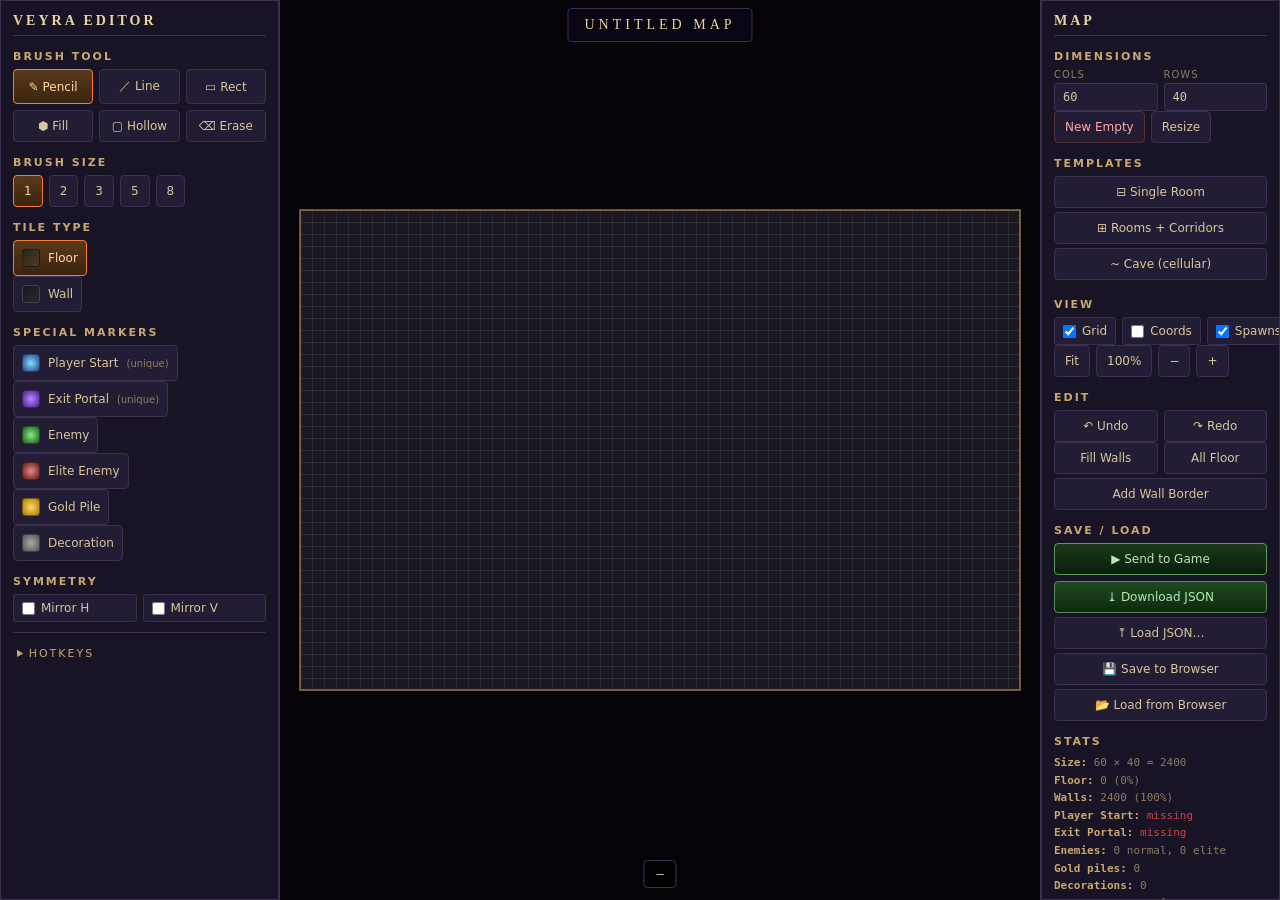
==== map-editor.html @ 598cecf8 "feat: tile rework (32px AABB) + zoom + lobby + map-editor bridge + EN - TILE_SIZE 12→32, AABB collis" ====
<!doctype html>
<html lang="ru">
<head>
<meta charset="utf-8">
<title>Veyra — Map Editor</title>
<style>
  :root {
    --bg: #0e0c18;
    --panel: #181426;
    --panel-2: #221c34;
    --line: #3a3050;
    --gold: #c9a76f;
    --gold-bright: #e8d5a0;
    --text: #d8c79a;
    --muted: #8b7d63;
    --accent: #ff7a30;
    --green: #44cc44;
    --red: #cc4444;
    --blue: #88ddff;
  }
  * { box-sizing: border-box; }
  html, body { margin: 0; padding: 0; height: 100%; background: var(--bg); color: var(--text);
               font-family: 'Inter', system-ui, sans-serif; overflow: hidden; }

  .layout { display: grid; grid-template-columns: 280px 1fr 240px; height: 100vh; }
  .panel { background: var(--panel); border: 1px solid var(--line); overflow-y: auto; }
  .panel-l { border-right: 2px solid var(--line); padding: 12px; }
  .panel-r { border-left: 2px solid var(--line); padding: 12px; }
  .canvas-wrap { position: relative; overflow: hidden; background: #050308; }
  canvas#editor { display: block; image-rendering: pixelated; cursor: crosshair; }

  h2 { margin: 0 0 8px; font-family: 'Cinzel', serif; font-size: 14px; letter-spacing: 3px;
       color: var(--gold-bright); border-bottom: 1px solid var(--line); padding-bottom: 6px; }
  h3 { margin: 14px 0 6px; font-size: 11px; letter-spacing: 2px; color: var(--gold);
       text-transform: uppercase; }

  .row { display: flex; gap: 6px; flex-wrap: wrap; margin-bottom: 6px; }
  .grid2 { display: grid; grid-template-columns: 1fr 1fr; gap: 6px; }
  .grid3 { display: grid; grid-template-columns: 1fr 1fr 1fr; gap: 6px; }

  button, .btn {
    background: var(--panel-2); border: 1px solid var(--line); color: var(--text);
    padding: 8px 10px; cursor: pointer; font-size: 12px; border-radius: 4px;
    transition: all 0.15s; font-family: inherit; user-select: none;
  }
  button:hover, .btn:hover { background: #2c2440; border-color: var(--gold); }
  button.active { background: linear-gradient(180deg, #5a3a1a, #3a2410);
                  border-color: var(--accent); color: #ffd9a8; }
  button.danger { color: #ffaaaa; border-color: #553030; }
  button.danger:hover { background: #3a1818; border-color: var(--red); }
  button.go { background: linear-gradient(180deg, #1f4a1f, #0e2a0e); border-color: #5a8a5a;
              color: #b8e8b8; }
  button.go:hover { background: linear-gradient(180deg, #2a6a2a, #15401a); }

  .tile-btn { display: flex; align-items: center; gap: 8px; justify-content: flex-start;
              padding: 8px; }
  .tile-swatch { width: 18px; height: 18px; border-radius: 3px; flex-shrink: 0;
                 border: 1px solid rgba(0,0,0,0.4); }

  .num { width: 100%; padding: 6px 8px; background: var(--panel-2); border: 1px solid var(--line);
         color: var(--text); font-family: monospace; border-radius: 3px; font-size: 12px; }

  .label { font-size: 10px; letter-spacing: 1px; color: var(--muted);
           text-transform: uppercase; display: block; margin-bottom: 3px; }

  .swatch-floor    { background: linear-gradient(135deg, #2c2419, #4a3d2a); }
  .swatch-wall     { background: linear-gradient(135deg, #1a1820, #2a2630); border-color: #444; }
  .swatch-start    { background: radial-gradient(circle at 50% 50%, #88ddff, #224488); }
  .swatch-exit     { background: radial-gradient(circle at 50% 50%, #b88aff, #4a1a88); }
  .swatch-enemy    { background: radial-gradient(circle at 50% 50%, #88ee88, #1a5a1a); }
  .swatch-elite    { background: radial-gradient(circle at 50% 50%, #ee8888, #5a1a1a); }
  .swatch-gold     { background: radial-gradient(circle at 50% 50%, #ffd966, #aa7a00); }
  .swatch-decor    { background: radial-gradient(circle at 50% 50%, #aaa, #555); }

  .stats { font-family: monospace; font-size: 11px; color: var(--muted); line-height: 1.6; }
  .stats b { color: var(--gold); font-weight: 600; }

  .toggle { display: flex; align-items: center; gap: 6px; padding: 6px 8px;
            background: var(--panel-2); border: 1px solid var(--line);
            border-radius: 3px; cursor: pointer; font-size: 12px; }
  .toggle input { margin: 0; }

  .tooltip { position: absolute; bottom: 12px; left: 50%; transform: translateX(-50%);
             background: rgba(0,0,0,0.8); color: var(--gold-bright); padding: 6px 12px;
             border: 1px solid var(--line); border-radius: 4px; font-size: 12px;
             font-family: monospace; pointer-events: none; }

  .header-bar { position: absolute; top: 8px; left: 50%; transform: translateX(-50%);
                background: rgba(10,7,20,0.85); border: 1px solid var(--line);
                padding: 8px 16px; border-radius: 4px; font-family: 'Cinzel', serif;
                font-size: 14px; color: var(--gold-bright); letter-spacing: 4px;
                pointer-events: none; }

  textarea.code-out {
    width: 100%; height: 80px; background: #06040c; color: var(--green); border: 1px solid var(--line);
    font-family: monospace; font-size: 10px; padding: 6px; resize: vertical;
  }

  hr { border: none; border-top: 1px solid var(--line); margin: 10px 0; }

  .mini-map { width: 100%; aspect-ratio: var(--ar, 16/11); background: #050308;
              border: 1px solid var(--line); margin-top: 6px; }

  details { margin-bottom: 8px; }
  summary { cursor: pointer; padding: 4px; color: var(--gold); font-size: 11px;
            letter-spacing: 2px; text-transform: uppercase; }

  .kbd { font-family: monospace; background: #06040c; padding: 1px 5px;
         border: 1px solid var(--line); border-radius: 2px; font-size: 10px; color: var(--gold); }

  .help-list { list-style: none; padding: 0; margin: 0; font-size: 11px; line-height: 1.8; color: var(--muted); }
  .help-list b { color: var(--text); }
</style>
</head>
<body>

<div class="layout">

  <!-- LEFT PANEL: tools -->
  <aside class="panel panel-l">
    <h2>VEYRA EDITOR</h2>

    <h3>Brush Tool</h3>
    <div class="grid3">
      <button id="tool-pencil"   class="active" title="Pencil — drag to paint (B)">✎ Pencil</button>
      <button id="tool-line"     title="Line — click+drag (L)">／ Line</button>
      <button id="tool-rect"     title="Rectangle (R)">▭ Rect</button>
      <button id="tool-fill"     title="Flood fill (F)">⬢ Fill</button>
      <button id="tool-rect-hollow" title="Hollow rect (H)">▢ Hollow</button>
      <button id="tool-erase"    title="Eraser (E) — sets to floor">⌫ Erase</button>
    </div>

    <h3>Brush Size</h3>
    <div class="row">
      <button data-size="1" class="active">1</button>
      <button data-size="2">2</button>
      <button data-size="3">3</button>
      <button data-size="5">5</button>
      <button data-size="8">8</button>
    </div>

    <h3>Tile Type</h3>
    <button class="tile-btn active" data-paint="floor">
      <span class="tile-swatch swatch-floor"></span>Floor
    </button>
    <button class="tile-btn" data-paint="wall">
      <span class="tile-swatch swatch-wall"></span>Wall
    </button>

    <h3>Special Markers</h3>
    <button class="tile-btn" data-paint="start">
      <span class="tile-swatch swatch-start"></span>Player Start <span style="margin-left:auto;color:var(--muted);font-size:10px">(unique)</span>
    </button>
    <button class="tile-btn" data-paint="exit">
      <span class="tile-swatch swatch-exit"></span>Exit Portal <span style="margin-left:auto;color:var(--muted);font-size:10px">(unique)</span>
    </button>
    <button class="tile-btn" data-paint="enemy">
      <span class="tile-swatch swatch-enemy"></span>Enemy
    </button>
    <button class="tile-btn" data-paint="elite">
      <span class="tile-swatch swatch-elite"></span>Elite Enemy
    </button>
    <button class="tile-btn" data-paint="gold">
      <span class="tile-swatch swatch-gold"></span>Gold Pile
    </button>
    <button class="tile-btn" data-paint="decor">
      <span class="tile-swatch swatch-decor"></span>Decoration
    </button>

    <h3>Symmetry</h3>
    <div class="grid2">
      <label class="toggle"><input type="checkbox" id="sym-x"> Mirror H</label>
      <label class="toggle"><input type="checkbox" id="sym-y"> Mirror V</label>
    </div>

    <hr>
    <details>
      <summary>Hotkeys</summary>
      <ul class="help-list">
        <li><b><span class="kbd">B</span></b> pencil · <b><span class="kbd">L</span></b> line · <b><span class="kbd">R</span></b> rect · <b><span class="kbd">F</span></b> fill · <b><span class="kbd">E</span></b> erase</li>
        <li><b><span class="kbd">1</span></b>–<b><span class="kbd">5</span></b> brush size</li>
        <li><b><span class="kbd">Ctrl+Z</span></b> undo · <b><span class="kbd">Ctrl+Y</span></b> redo</li>
        <li><b><span class="kbd">Space</span> + drag</b> pan</li>
        <li><b>Wheel</b> zoom</li>
        <li><b><span class="kbd">G</span></b> toggle grid</li>
      </ul>
    </details>
  </aside>

  <!-- CENTER: canvas -->
  <main class="canvas-wrap">
    <div class="header-bar" id="header-bar">UNTITLED MAP</div>
    <canvas id="editor"></canvas>
    <div class="tooltip" id="tooltip">—</div>
  </main>

  <!-- RIGHT PANEL: map ops + IO -->
  <aside class="panel panel-r">
    <h2>MAP</h2>

    <h3>Dimensions</h3>
    <div class="grid2">
      <div>
        <span class="label">Cols</span>
        <input class="num" id="map-cols" type="number" min="10" max="500" value="60">
      </div>
      <div>
        <span class="label">Rows</span>
        <input class="num" id="map-rows" type="number" min="10" max="500" value="40">
      </div>
    </div>
    <div class="row">
      <button id="btn-new" class="danger">New Empty</button>
      <button id="btn-resize">Resize</button>
    </div>

    <h3>Templates</h3>
    <button id="btn-tpl-room" style="width:100%;margin-bottom:4px">⊟ Single Room</button>
    <button id="btn-tpl-rooms" style="width:100%;margin-bottom:4px">⊞ Rooms + Corridors</button>
    <button id="btn-tpl-cave" style="width:100%;margin-bottom:4px">~ Cave (cellular)</button>

    <h3>View</h3>
    <div class="grid3">
      <label class="toggle"><input type="checkbox" id="show-grid" checked> Grid</label>
      <label class="toggle"><input type="checkbox" id="show-coords"> Coords</label>
      <label class="toggle"><input type="checkbox" id="show-spawns" checked> Spawns</label>
    </div>
    <div class="row">
      <button id="btn-zoom-fit">Fit</button>
      <button id="btn-zoom-100">100%</button>
      <button id="btn-zoom-out">−</button>
      <button id="btn-zoom-in">+</button>
    </div>

    <h3>Edit</h3>
    <div class="grid2">
      <button id="btn-undo">↶ Undo</button>
      <button id="btn-redo">↷ Redo</button>
    </div>
    <div class="grid2">
      <button id="btn-fill-walls">Fill Walls</button>
      <button id="btn-clear-floors">All Floor</button>
    </div>
    <button id="btn-border" style="width:100%;margin-top:4px">Add Wall Border</button>

    <h3>Save / Load</h3>
    <button id="btn-send-game" class="go" style="width:100%;margin-bottom:6px;background:linear-gradient(180deg,#1a3a1a,#0a1e0a);border-color:#5a9a5a;color:#b8e8b8">▶ Send to Game</button>
    <button id="btn-save" class="go" style="width:100%;margin-bottom:4px">⤓ Download JSON</button>
    <button id="btn-load" style="width:100%;margin-bottom:4px">⤒ Load JSON…</button>
    <button id="btn-save-local" style="width:100%;margin-bottom:4px">💾 Save to Browser</button>
    <button id="btn-load-local" style="width:100%;">📂 Load from Browser</button>
    <input type="file" id="file-input" accept=".json" style="display:none">

    <h3>Stats</h3>
    <div class="stats" id="stats">—</div>

    <h3>Mini-map</h3>
    <canvas id="mini-map" class="mini-map"></canvas>
  </aside>
</div>

<script type="module">
// ────────────────────────────────────────────────────────────────────────
// VEYRA MAP EDITOR
// Self-contained editor for designing dungeon maps for the Veyra engine.
// Saves/loads JSON compatible with importCustomMap() in dungeon.js.
// ────────────────────────────────────────────────────────────────────────

const T_FLOOR = 0;
const T_WALL  = 1;

const TYPE_COLORS = {
  start: '#88ddff',
  exit:  '#b88aff',
  enemy: '#88ee88',
  elite: '#ee8888',
  gold:  '#ffd966',
  decor: '#cccccc',
};

// ─── State ─────────────────────────────────────────────────────────────
let cols = 60, rows = 40;
let walls = new Uint8Array(cols * rows);
walls.fill(T_WALL); // start with all walls (carve to play)

let markers = []; // [{ type, c, r }]
let mapName = 'untitled';

let tool      = 'pencil';
let paintType = 'floor';
let brushSize = 1;
let symX      = false;
let symY      = false;

// Camera
let zoom = 16; // px per tile
let camX = 0, camY = 0;

// View toggles
let showGrid   = true;
let showCoords = false;
let showSpawns = true;

// Interaction
let isPainting   = false;
let isPanning    = false;
let lastPaintTC  = null; // {c,r}
let dragStartTC  = null; // for line/rect tools

// Undo/redo (snapshot stack)
const undoStack = [];
const redoStack = [];
const MAX_UNDO  = 60;

// ─── DOM ───────────────────────────────────────────────────────────────
const canvas   = document.getElementById('editor');
const ctx      = canvas.getContext('2d');
const tipEl    = document.getElementById('tooltip');
const headerEl = document.getElementById('header-bar');
const statsEl  = document.getElementById('stats');
const mini     = document.getElementById('mini-map');
const miniCtx  = mini.getContext('2d');

// ─── Snapshot / Undo ───────────────────────────────────────────────────
function snapshot() {
  return {
    cols, rows,
    walls: new Uint8Array(walls),
    markers: markers.map(m => ({ ...m })),
  };
}
function restore(snap) {
  cols = snap.cols; rows = snap.rows;
  walls = new Uint8Array(snap.walls);
  markers = snap.markers.map(m => ({ ...m }));
  document.getElementById('map-cols').value = cols;
  document.getElementById('map-rows').value = rows;
  fitCanvas();
  renderAll();
}
function pushUndo() {
  undoStack.push(snapshot());
  if (undoStack.length > MAX_UNDO) undoStack.shift();
  redoStack.length = 0;
}
function undo() {
  if (!undoStack.length) return;
  redoStack.push(snapshot());
  restore(undoStack.pop());
}
function redo() {
  if (!redoStack.length) return;
  undoStack.push(snapshot());
  restore(redoStack.pop());
}

// ─── Canvas sizing ─────────────────────────────────────────────────────
function fitCanvas() {
  const wrap = canvas.parentElement;
  canvas.width  = wrap.clientWidth;
  canvas.height = wrap.clientHeight;
  // mini-map preserves grid aspect
  mini.style.setProperty('--ar', `${cols}/${rows}`);
}
window.addEventListener('resize', () => { fitCanvas(); renderAll(); });

function zoomFit() {
  const wrap = canvas.parentElement;
  const zX = (wrap.clientWidth  - 40) / cols;
  const zY = (wrap.clientHeight - 40) / rows;
  zoom = Math.max(2, Math.min(zX, zY));
  // center
  camX = (wrap.clientWidth  - cols * zoom) / 2;
  camY = (wrap.clientHeight - rows * zoom) / 2;
}

// ─── Coordinate conversion ─────────────────────────────────────────────
function screenToTile(sx, sy) {
  const c = Math.floor((sx - camX) / zoom);
  const r = Math.floor((sy - camY) / zoom);
  return { c, r };
}
function inBounds(c, r) { return c >= 0 && c < cols && r >= 0 && r < rows; }

// ─── Marker helpers ────────────────────────────────────────────────────
function isUniqueMarker(type) { return type === 'start' || type === 'exit'; }

function setMarker(c, r, type) {
  if (!inBounds(c, r)) return;
  // Walking under a marker requires floor — auto-carve
  walls[r * cols + c] = T_FLOOR;
  if (isUniqueMarker(type)) {
    markers = markers.filter(m => m.type !== type);
  } else {
    // toggle: clicking same type on same tile removes
    const idx = markers.findIndex(m => m.c === c && m.r === r && m.type === type);
    if (idx !== -1) { markers.splice(idx, 1); return; }
    // remove different marker on same tile (one marker per tile)
    markers = markers.filter(m => !(m.c === c && m.r === r));
  }
  markers.push({ c, r, type });
}
function removeMarkerAt(c, r) {
  markers = markers.filter(m => !(m.c === c && m.r === r));
}

// ─── Painting ──────────────────────────────────────────────────────────
function paintTile(c, r, type) {
  if (!inBounds(c, r)) return;

  if (type === 'floor') {
    walls[r * cols + c] = T_FLOOR;
  } else if (type === 'wall') {
    walls[r * cols + c] = T_WALL;
    removeMarkerAt(c, r);
  } else {
    setMarker(c, r, type);
  }
}

function paintBrush(c, r, type) {
  // Symmetry mirror application
  const targets = [[c, r]];
  if (symX) targets.push([cols - 1 - c, r]);
  if (symY) targets.push([c, rows - 1 - r]);
  if (symX && symY) targets.push([cols - 1 - c, rows - 1 - r]);

  for (const [tc, tr] of targets) {
    const half = Math.floor(brushSize / 2);
    for (let dr = -half; dr <= half; dr++) {
      for (let dc = -half; dc <= half; dc++) {
        // Square brush; for size 1 only the center tile.
        if (brushSize === 1 && (dc !== 0 || dr !== 0)) continue;
        paintTile(tc + dc, tr + dr, type);
      }
    }
  }
}

function paintLine(c0, r0, c1, r1, type) {
  // Bresenham's
  const dc = Math.abs(c1 - c0), dr = Math.abs(r1 - r0);
  const sc = c0 < c1 ? 1 : -1, sr = r0 < r1 ? 1 : -1;
  let err = dc - dr;
  let c = c0, r = r0;
  while (true) {
    paintBrush(c, r, type);
    if (c === c1 && r === r1) break;
    const e2 = 2 * err;
    if (e2 > -dr) { err -= dr; c += sc; }
    if (e2 <  dc) { err += dc; r += sr; }
  }
}

function paintRect(c0, r0, c1, r1, type, hollow = false) {
  const a = Math.min(c0, c1), b = Math.max(c0, c1);
  const x = Math.min(r0, r1), y = Math.max(r0, r1);
  for (let r = x; r <= y; r++) {
    for (let c = a; c <= b; c++) {
      if (hollow && c !== a && c !== b && r !== x && r !== y) continue;
      paintBrush(c, r, type);
    }
  }
}

function floodFill(c0, r0, type) {
  if (!inBounds(c0, r0)) return;
  // Only fills wall-vs-floor; markers ignored
  if (type !== 'floor' && type !== 'wall') return;
  const target = walls[r0 * cols + c0];
  const fill = type === 'wall' ? T_WALL : T_FLOOR;
  if (target === fill) return;
  const queue = [[c0, r0]];
  while (queue.length) {
    const [c, r] = queue.shift();
    if (!inBounds(c, r)) continue;
    if (walls[r * cols + c] !== target) continue;
    walls[r * cols + c] = fill;
    queue.push([c+1, r], [c-1, r], [c, r+1], [c, r-1]);
  }
}

// ─── Rendering ─────────────────────────────────────────────────────────
function drawTile(c, r) {
  const x = camX + c * zoom;
  const y = camY + r * zoom;
  const v = walls[r * cols + c];
  if (v === T_WALL) {
    ctx.fillStyle = '#1a1820';
    ctx.fillRect(x, y, zoom, zoom);
    // subtle stone shading
    if (zoom >= 8) {
      ctx.fillStyle = 'rgba(255,255,255,0.04)';
      ctx.fillRect(x, y, zoom, 1);
    }
  } else {
    // checkered floor
    const alt = ((c + r) & 1);
    ctx.fillStyle = alt ? '#2c2419' : '#332a1d';
    ctx.fillRect(x, y, zoom, zoom);
  }
}

function renderMain() {
  ctx.fillStyle = '#050308';
  ctx.fillRect(0, 0, canvas.width, canvas.height);

  // Visible-tile cull
  const minC = Math.max(0, Math.floor(-camX / zoom));
  const minR = Math.max(0, Math.floor(-camY / zoom));
  const maxC = Math.min(cols - 1, Math.ceil((canvas.width  - camX) / zoom));
  const maxR = Math.min(rows - 1, Math.ceil((canvas.height - camY) / zoom));

  for (let r = minR; r <= maxR; r++) {
    for (let c = minC; c <= maxC; c++) {
      drawTile(c, r);
    }
  }

  // Markers
  if (showSpawns) {
    for (const m of markers) {
      if (m.c < minC - 1 || m.c > maxC + 1 || m.r < minR - 1 || m.r > maxR + 1) continue;
      const x = camX + m.c * zoom + zoom * 0.5;
      const y = camY + m.r * zoom + zoom * 0.5;
      const radius = Math.max(2, zoom * 0.35);
      ctx.fillStyle = TYPE_COLORS[m.type];
      ctx.beginPath();
      ctx.arc(x, y, radius, 0, Math.PI * 2);
      ctx.fill();
      ctx.strokeStyle = '#000';
      ctx.lineWidth = 1.5;
      ctx.stroke();
      // Letter mark
      if (zoom >= 14) {
        ctx.fillStyle = '#000';
        ctx.font = 'bold ' + Math.floor(zoom * 0.5) + 'px monospace';
        ctx.textAlign = 'center';
        ctx.textBaseline = 'middle';
        const letter = { start: 'P', exit: 'X', enemy: 'z', elite: 'Z', gold: '$', decor: '*' }[m.type];
        ctx.fillText(letter, x, y);
      }
    }
  }

  // Grid
  if (showGrid && zoom >= 6) {
    ctx.strokeStyle = 'rgba(80,70,100,0.3)';
    ctx.lineWidth = 1;
    ctx.beginPath();
    for (let c = minC; c <= maxC + 1; c++) {
      const x = camX + c * zoom + 0.5;
      ctx.moveTo(x, camY + minR * zoom);
      ctx.lineTo(x, camY + (maxR + 1) * zoom);
    }
    for (let r = minR; r <= maxR + 1; r++) {
      const y = camY + r * zoom + 0.5;
      ctx.moveTo(camX + minC * zoom, y);
      ctx.lineTo(camX + (maxC + 1) * zoom, y);
    }
    ctx.stroke();
  }

  // Coords overlay
  if (showCoords && zoom >= 18) {
    ctx.fillStyle = 'rgba(150,120,80,0.55)';
    ctx.font = '9px monospace';
    ctx.textAlign = 'left';
    ctx.textBaseline = 'top';
    for (let r = minR; r <= maxR; r++) {
      for (let c = minC; c <= maxC; c++) {
        if ((c + r) & 1) continue; // sparse to avoid noise
        ctx.fillText(`${c},${r}`, camX + c * zoom + 2, camY + r * zoom + 2);
      }
    }
  }

  // Map border
  ctx.strokeStyle = 'rgba(201,168,76,0.5)';
  ctx.lineWidth = 2;
  ctx.strokeRect(camX, camY, cols * zoom, rows * zoom);
}

function renderMini() {
  // Auto-size mini canvas to its display
  const dw = mini.clientWidth, dh = mini.clientHeight;
  if (mini.width !== dw) mini.width = dw;
  if (mini.height !== dh) mini.height = dh;
  miniCtx.fillStyle = '#06040c';
  miniCtx.fillRect(0, 0, dw, dh);
  // Pixel-per-tile in mini view
  const sx = dw / cols, sy = dh / rows;
  for (let r = 0; r < rows; r++) {
    for (let c = 0; c < cols; c++) {
      miniCtx.fillStyle = walls[r*cols+c] ? '#1a1820' : '#3a311e';
      miniCtx.fillRect(c * sx, r * sy, Math.ceil(sx), Math.ceil(sy));
    }
  }
  for (const m of markers) {
    miniCtx.fillStyle = TYPE_COLORS[m.type];
    miniCtx.fillRect(m.c * sx, m.r * sy, Math.max(1, sx), Math.max(1, sy));
  }
  // Viewport rect
  miniCtx.strokeStyle = 'rgba(201,168,76,0.7)';
  miniCtx.lineWidth = 1;
  const vx = (-camX / zoom) * sx;
  const vy = (-camY / zoom) * sy;
  const vw = (canvas.width  / zoom) * sx;
  const vh = (canvas.height / zoom) * sy;
  miniCtx.strokeRect(vx, vy, vw, vh);
}

function renderStats() {
  const total = cols * rows;
  let walls_n = 0, floors_n = 0;
  for (let i = 0; i < total; i++) walls[i] ? walls_n++ : floors_n++;
  const counts = { start: 0, exit: 0, enemy: 0, elite: 0, gold: 0, decor: 0 };
  for (const m of markers) counts[m.type]++;
  statsEl.innerHTML = `
    <b>Size:</b> ${cols} × ${rows} = ${total}<br>
    <b>Floor:</b> ${floors_n} (${(floors_n/total*100).toFixed(0)}%)<br>
    <b>Walls:</b> ${walls_n} (${(walls_n/total*100).toFixed(0)}%)<br>
    <b>Player Start:</b> ${counts.start ? '✓' : '<span style="color:#cc4444">missing</span>'}<br>
    <b>Exit Portal:</b> ${counts.exit ? '✓' : '<span style="color:#cc4444">missing</span>'}<br>
    <b>Enemies:</b> ${counts.enemy} normal, ${counts.elite} elite<br>
    <b>Gold piles:</b> ${counts.gold}<br>
    <b>Decorations:</b> ${counts.decor}<br>
    <b>World px (32px tile):</b> ${cols*32} × ${rows*32}
  `;
}

function renderAll() {
  renderMain();
  renderMini();
  renderStats();
}

// ─── Tool dispatch on mouse ────────────────────────────────────────────
function startStroke(c, r, e) {
  pushUndo();
  isPainting = true;

  if (tool === 'pencil') {
    paintBrush(c, r, paintType);
    lastPaintTC = { c, r };
  } else if (tool === 'fill') {
    floodFill(c, r, paintType);
    isPainting = false; // single-shot
  } else if (tool === 'erase') {
    paintBrush(c, r, 'floor');
    removeMarkerAt(c, r);
    lastPaintTC = { c, r };
  } else if (tool === 'line' || tool === 'rect' || tool === 'rect-hollow') {
    dragStartTC = { c, r };
  }
  renderAll();
}

function moveStroke(c, r, e) {
  if (!isPainting && !dragStartTC) return;
  if (tool === 'pencil' && lastPaintTC) {
    if (lastPaintTC.c === c && lastPaintTC.r === r) return;
    paintLine(lastPaintTC.c, lastPaintTC.r, c, r, paintType);
    lastPaintTC = { c, r };
    renderAll();
  } else if (tool === 'erase' && lastPaintTC) {
    if (lastPaintTC.c === c && lastPaintTC.r === r) return;
    paintLine(lastPaintTC.c, lastPaintTC.r, c, r, 'floor');
    lastPaintTC = { c, r };
    renderAll();
  } else if (tool === 'line' || tool === 'rect' || tool === 'rect-hollow') {
    // preview redraw — simplest: render base + overlay preview
    renderMain();
    renderMini();
    renderStats();
    drawPreview(c, r);
  }
}

function endStroke(c, r, e) {
  if (tool === 'line' && dragStartTC) {
    paintLine(dragStartTC.c, dragStartTC.r, c, r, paintType);
  } else if (tool === 'rect' && dragStartTC) {
    paintRect(dragStartTC.c, dragStartTC.r, c, r, paintType, false);
  } else if (tool === 'rect-hollow' && dragStartTC) {
    paintRect(dragStartTC.c, dragStartTC.r, c, r, paintType, true);
  }
  isPainting = false;
  lastPaintTC = null;
  dragStartTC = null;
  renderAll();
}

function drawPreview(c, r) {
  if (!dragStartTC) return;
  ctx.save();
  ctx.globalAlpha = 0.5;
  if (tool === 'line') {
    // sample line tiles
    const dc = Math.abs(c - dragStartTC.c), dr = Math.abs(r - dragStartTC.r);
    const sc = dragStartTC.c < c ? 1 : -1, sr = dragStartTC.r < r ? 1 : -1;
    let err = dc - dr;
    let cc = dragStartTC.c, cr = dragStartTC.r;
    while (true) {
      ctx.fillStyle = paintType === 'wall' ? '#3a3650' : '#5a4a30';
      ctx.fillRect(camX + cc * zoom, camY + cr * zoom, zoom, zoom);
      if (cc === c && cr === r) break;
      const e2 = 2 * err;
      if (e2 > -dr) { err -= dr; cc += sc; }
      if (e2 <  dc) { err += dc; cr += sr; }
    }
  } else if (tool === 'rect' || tool === 'rect-hollow') {
    const a = Math.min(dragStartTC.c, c), b = Math.max(dragStartTC.c, c);
    const x = Math.min(dragStartTC.r, r), y = Math.max(dragStartTC.r, r);
    ctx.fillStyle = paintType === 'wall' ? 'rgba(60,55,80,0.6)' : 'rgba(90,75,50,0.6)';
    if (tool === 'rect') {
      ctx.fillRect(camX + a*zoom, camY + x*zoom, (b-a+1)*zoom, (y-x+1)*zoom);
    } else {
      // hollow outline
      ctx.strokeStyle = paintType === 'wall' ? '#5a4a70' : '#aa8a50';
      ctx.lineWidth = Math.max(2, zoom * 0.25);
      ctx.strokeRect(camX + a*zoom, camY + x*zoom, (b-a+1)*zoom, (y-x+1)*zoom);
    }
  }
  ctx.restore();
}

// ─── Event wiring ──────────────────────────────────────────────────────
canvas.addEventListener('mousedown', (e) => {
  const rect = canvas.getBoundingClientRect();
  const sx = e.clientX - rect.left;
  const sy = e.clientY - rect.top;

  if (e.button === 1 || (e.button === 0 && e.shiftKey) || isSpaceDown) {
    isPanning = true;
    panFrom = { x: sx, y: sy, camX, camY };
    canvas.style.cursor = 'grabbing';
    e.preventDefault();
    return;
  }

  if (e.button !== 0) return;
  const { c, r } = screenToTile(sx, sy);
  if (!inBounds(c, r)) return;
  startStroke(c, r, e);
});

canvas.addEventListener('mousemove', (e) => {
  const rect = canvas.getBoundingClientRect();
  const sx = e.clientX - rect.left;
  const sy = e.clientY - rect.top;

  if (isPanning && panFrom) {
    camX = panFrom.camX + (sx - panFrom.x);
    camY = panFrom.camY + (sy - panFrom.y);
    renderAll();
    return;
  }

  const { c, r } = screenToTile(sx, sy);
  if (inBounds(c, r)) {
    tipEl.textContent = `(${c}, ${r}) — ${walls[r*cols+c] ? 'wall' : 'floor'}`;
    moveStroke(c, r, e);
  } else {
    tipEl.textContent = '—';
  }
});

window.addEventListener('mouseup', (e) => {
  if (isPanning) {
    isPanning = false;
    panFrom = null;
    canvas.style.cursor = 'crosshair';
    return;
  }
  if (!isPainting && !dragStartTC) return;
  const rect = canvas.getBoundingClientRect();
  const sx = e.clientX - rect.left;
  const sy = e.clientY - rect.top;
  const { c, r } = screenToTile(sx, sy);
  endStroke(c, r, e);
});

canvas.addEventListener('wheel', (e) => {
  e.preventDefault();
  const rect = canvas.getBoundingClientRect();
  const sx = e.clientX - rect.left;
  const sy = e.clientY - rect.top;
  // zoom around the cursor
  const tileX = (sx - camX) / zoom;
  const tileY = (sy - camY) / zoom;
  const factor = e.deltaY < 0 ? 1.2 : 1 / 1.2;
  zoom = Math.max(2, Math.min(64, zoom * factor));
  camX = sx - tileX * zoom;
  camY = sy - tileY * zoom;
  renderAll();
}, { passive: false });

let panFrom = null;
let isSpaceDown = false;

window.addEventListener('keydown', (e) => {
  if (e.target.tagName === 'INPUT' || e.target.tagName === 'TEXTAREA') return;
  if (e.code === 'Space') { isSpaceDown = true; canvas.style.cursor = 'grab'; return; }
  if ((e.ctrlKey || e.metaKey) && e.key.toLowerCase() === 'z') { e.preventDefault(); undo(); return; }
  if ((e.ctrlKey || e.metaKey) && (e.key.toLowerCase() === 'y' || (e.shiftKey && e.key.toLowerCase() === 'z'))) { e.preventDefault(); redo(); return; }

  const k = e.key.toLowerCase();
  if (k === 'b') setTool('pencil');
  if (k === 'l') setTool('line');
  if (k === 'r') setTool('rect');
  if (k === 'h') setTool('rect-hollow');
  if (k === 'f') setTool('fill');
  if (k === 'e') setTool('erase');
  if (k === 'g') { showGrid = !showGrid; document.getElementById('show-grid').checked = showGrid; renderAll(); }
  if (['1','2','3','5','8'].includes(k)) {
    setBrushSize(parseInt(k, 10));
  }
});
window.addEventListener('keyup', (e) => {
  if (e.code === 'Space') { isSpaceDown = false; canvas.style.cursor = 'crosshair'; }
});

// ─── UI bindings ───────────────────────────────────────────────────────
function setTool(t) {
  tool = t;
  document.querySelectorAll('[id^="tool-"]').forEach(b => b.classList.remove('active'));
  const map = { pencil: 'tool-pencil', line: 'tool-line', rect: 'tool-rect', 'rect-hollow': 'tool-rect-hollow', fill: 'tool-fill', erase: 'tool-erase' };
  document.getElementById(map[t])?.classList.add('active');
}
function setPaintType(t) {
  paintType = t;
  document.querySelectorAll('[data-paint]').forEach(b => b.classList.toggle('active', b.dataset.paint === t));
}
function setBrushSize(s) {
  brushSize = s;
  document.querySelectorAll('[data-size]').forEach(b => b.classList.toggle('active', b.dataset.size === String(s)));
}

document.getElementById('tool-pencil').onclick      = () => setTool('pencil');
document.getElementById('tool-line').onclick        = () => setTool('line');
document.getElementById('tool-rect').onclick        = () => setTool('rect');
document.getElementById('tool-rect-hollow').onclick = () => setTool('rect-hollow');
document.getElementById('tool-fill').onclick        = () => setTool('fill');
document.getElementById('tool-erase').onclick       = () => setTool('erase');

document.querySelectorAll('[data-size]').forEach(b => b.onclick = () => setBrushSize(parseInt(b.dataset.size, 10)));
document.querySelectorAll('[data-paint]').forEach(b => b.onclick = () => setPaintType(b.dataset.paint));

document.getElementById('sym-x').onchange = (e) => symX = e.target.checked;
document.getElementById('sym-y').onchange = (e) => symY = e.target.checked;

document.getElementById('show-grid').onchange   = (e) => { showGrid   = e.target.checked; renderAll(); };
document.getElementById('show-coords').onchange = (e) => { showCoords = e.target.checked; renderAll(); };
document.getElementById('show-spawns').onchange = (e) => { showSpawns = e.target.checked; renderAll(); };

document.getElementById('btn-zoom-fit').onclick = () => { zoomFit(); renderAll(); };
document.getElementById('btn-zoom-100').onclick = () => { zoom = 16; camX = 40; camY = 40; renderAll(); };
document.getElementById('btn-zoom-out').onclick = () => { zoom = Math.max(2, zoom * 0.8); renderAll(); };
document.getElementById('btn-zoom-in').onclick  = () => { zoom = Math.min(64, zoom * 1.25); renderAll(); };

document.getElementById('btn-undo').onclick = undo;
document.getElementById('btn-redo').onclick = redo;

document.getElementById('btn-fill-walls').onclick = () => {
  pushUndo();
  walls.fill(T_WALL);
  markers = [];
  renderAll();
};
document.getElementById('btn-clear-floors').onclick = () => {
  pushUndo();
  walls.fill(T_FLOOR);
  renderAll();
};
document.getElementById('btn-border').onclick = () => {
  pushUndo();
  for (let c = 0; c < cols; c++) { walls[c] = T_WALL; walls[(rows-1)*cols + c] = T_WALL; }
  for (let r = 0; r < rows; r++) { walls[r*cols] = T_WALL; walls[r*cols + cols-1] = T_WALL; }
  renderAll();
};

document.getElementById('btn-new').onclick = () => {
  if (!confirm('Create a new empty map? Current changes will be lost.')) return;
  cols = clampDim(+document.getElementById('map-cols').value);
  rows = clampDim(+document.getElementById('map-rows').value);
  walls = new Uint8Array(cols * rows);
  walls.fill(T_WALL);
  markers = [];
  undoStack.length = 0;
  redoStack.length = 0;
  fitCanvas(); zoomFit(); renderAll();
};

document.getElementById('btn-resize').onclick = () => {
  const newCols = clampDim(+document.getElementById('map-cols').value);
  const newRows = clampDim(+document.getElementById('map-rows').value);
  if (newCols === cols && newRows === rows) return;
  pushUndo();
  const old = walls;
  const oldCols = cols, oldRows = rows;
  walls = new Uint8Array(newCols * newRows);
  walls.fill(T_WALL);
  for (let r = 0; r < Math.min(newRows, oldRows); r++) {
    for (let c = 0; c < Math.min(newCols, oldCols); c++) {
      walls[r*newCols+c] = old[r*oldCols+c];
    }
  }
  markers = markers.filter(m => m.c < newCols && m.r < newRows);
  cols = newCols; rows = newRows;
  fitCanvas(); zoomFit(); renderAll();
};

function clampDim(n) { return Math.max(10, Math.min(500, n | 0)); }

// Templates
document.getElementById('btn-tpl-room').onclick = () => {
  pushUndo();
  walls.fill(T_WALL); markers = [];
  for (let r = 2; r < rows - 2; r++)
    for (let c = 2; c < cols - 2; c++) walls[r*cols+c] = T_FLOOR;
  markers.push({ c: 4, r: Math.floor(rows/2), type: 'start' });
  markers.push({ c: cols - 5, r: Math.floor(rows/2), type: 'exit' });
  renderAll();
};

document.getElementById('btn-tpl-rooms').onclick = () => {
  pushUndo();
  walls.fill(T_WALL); markers = [];
  // Place 4-7 rectangular rooms randomly, connect with corridors
  const roomCount = 4 + Math.floor(Math.random() * 4);
  const rooms = [];
  for (let i = 0; i < roomCount; i++) {
    const w = 6 + Math.floor(Math.random() * 8);
    const h = 5 + Math.floor(Math.random() * 6);
    const c0 = 2 + Math.floor(Math.random() * (cols - w - 4));
    const r0 = 2 + Math.floor(Math.random() * (rows - h - 4));
    for (let r = r0; r < r0+h; r++)
      for (let c = c0; c < c0+w; c++) walls[r*cols+c] = T_FLOOR;
    rooms.push({ cx: c0 + (w>>1), cy: r0 + (h>>1) });
  }
  // Connect each consecutive pair via L-corridor (3-wide)
  for (let i = 1; i < rooms.length; i++) {
    const a = rooms[i-1], b = rooms[i];
    const cw = 1; // half-width
    for (let c = Math.min(a.cx, b.cx); c <= Math.max(a.cx, b.cx); c++) {
      for (let dr = -cw; dr <= cw; dr++) walls[(a.cy+dr)*cols+c] = T_FLOOR;
    }
    for (let r = Math.min(a.cy, b.cy); r <= Math.max(a.cy, b.cy); r++) {
      for (let dc = -cw; dc <= cw; dc++) walls[r*cols+(b.cx+dc)] = T_FLOOR;
    }
  }
  markers.push({ c: rooms[0].cx, r: rooms[0].cy, type: 'start' });
  markers.push({ c: rooms[rooms.length-1].cx, r: rooms[rooms.length-1].cy, type: 'exit' });
  renderAll();
};

document.getElementById('btn-tpl-cave').onclick = () => {
  pushUndo();
  // Cellular-automata cave
  walls.fill(T_WALL); markers = [];
  for (let i = 0; i < walls.length; i++) walls[i] = Math.random() < 0.45 ? T_WALL : T_FLOOR;
  // 5 smoothing iterations
  for (let iter = 0; iter < 5; iter++) {
    const out = new Uint8Array(walls);
    for (let r = 1; r < rows-1; r++) {
      for (let c = 1; c < cols-1; c++) {
        let n = 0;
        for (let dr = -1; dr <= 1; dr++)
          for (let dc = -1; dc <= 1; dc++)
            if (dr || dc) n += walls[(r+dr)*cols+(c+dc)];
        out[r*cols+c] = n >= 5 ? T_WALL : T_FLOOR;
      }
    }
    walls = out;
  }
  // Force border to walls
  for (let c = 0; c < cols; c++) { walls[c] = walls[(rows-1)*cols + c] = T_WALL; }
  for (let r = 0; r < rows; r++) { walls[r*cols] = walls[r*cols + cols-1] = T_WALL; }
  // Pick first floor for start, last for exit
  let firstFloor = -1, lastFloor = -1;
  for (let i = 0; i < walls.length; i++) if (!walls[i]) { firstFloor = i; break; }
  for (let i = walls.length - 1; i >= 0; i--) if (!walls[i]) { lastFloor = i; break; }
  if (firstFloor >= 0) markers.push({ c: firstFloor % cols, r: Math.floor(firstFloor / cols), type: 'start' });
  if (lastFloor  >= 0) markers.push({ c: lastFloor  % cols, r: Math.floor(lastFloor  / cols), type: 'exit'  });
  renderAll();
};

// ─── Map format v1 helpers (inlined — editor is standalone, no module imports) ─

/** Encode Uint8Array to base64 string. */
function u8ToBase64(u8) {
  let bin = '';
  for (let i = 0; i < u8.length; i++) bin += String.fromCharCode(u8[i]);
  return btoa(bin);
}

/** Decode base64 string to Uint8Array. */
function base64ToU8(b64) {
  const bin = atob(b64);
  const u8  = new Uint8Array(bin.length);
  for (let i = 0; i < bin.length; i++) u8[i] = bin.charCodeAt(i);
  return u8;
}

/**
 * Build a v1 map JSON object from current editor state.
 * walls are base64-encoded; markers carry type/c/r and optional fields.
 */
function buildJSON() {
  return {
    schemaVersion: 1,
    name:          mapName,
    tileSize:      32,
    cols,
    rows,
    biome:         'cave',
    biomeSeed:     (Date.now() & 0xFFFFFFFF),
    walls:         u8ToBase64(walls),
    markers:       markers.map(m => ({ ...m })),
  };
}

/**
 * Load map state from a parsed JSON object.
 * Supports both v1 (base64 walls) and legacy v0 (Array walls).
 * @param {object} obj
 */
function loadJSON(obj) {
  if (!obj || typeof obj !== 'object') throw new Error('invalid json');
  if (!obj.walls) throw new Error('walls field missing');

  cols = obj.cols | 0;
  rows = obj.rows | 0;

  // v1: walls is a base64 string; v0/legacy: walls is a plain array
  if (typeof obj.walls === 'string') {
    walls = base64ToU8(obj.walls);
  } else if (Array.isArray(obj.walls)) {
    // v0 migration: convert plain array to Uint8Array
    walls = new Uint8Array(obj.walls.length);
    for (let i = 0; i < obj.walls.length; i++) walls[i] = obj.walls[i] ? 1 : 0;
  } else {
    throw new Error('walls must be a base64 string or array');
  }

  markers = Array.isArray(obj.markers) ? obj.markers.map(m => ({...m})) : [];
  mapName = obj.name || 'untitled';
  document.getElementById('map-cols').value = cols;
  document.getElementById('map-rows').value = rows;
  headerEl.textContent = mapName.toUpperCase();
  fitCanvas(); zoomFit(); renderAll();
}

// ─── Send to Game ──────────────────────────────────────────────────────────
document.getElementById('btn-send-game').onclick = () => {
  // Quick sanity check before writing to localStorage
  const starts = markers.filter(m => m.type === 'start');
  const exits  = markers.filter(m => m.type === 'exit');
  const issues = [];
  if (starts.length !== 1) issues.push(`need exactly 1 Player Start (have ${starts.length})`);
  if (exits.length  !== 1) issues.push(`need exactly 1 Exit Portal (have ${exits.length})`);
  if (issues.length) {
    alert('Map not ready:\n• ' + issues.join('\n• '));
    return;
  }

  const json = buildJSON();
  localStorage.setItem('veyra:loadMap', JSON.stringify(json));
  window.open('index.html', '_blank');
};

document.getElementById('btn-save').onclick = () => {
  const name = prompt('Map name:', mapName) || mapName;
  mapName = name;
  headerEl.textContent = name.toUpperCase();
  const blob = new Blob([JSON.stringify(buildJSON(), null, 2)], { type: 'application/json' });
  const url = URL.createObjectURL(blob);
  const a = document.createElement('a');
  a.href = url; a.download = `${name}.veyra-map.json`;
  a.click();
  URL.revokeObjectURL(url);
};

document.getElementById('btn-load').onclick = () => document.getElementById('file-input').click();
document.getElementById('file-input').onchange = (e) => {
  const f = e.target.files[0];
  if (!f) return;
  const reader = new FileReader();
  reader.onload = () => {
    try {
      pushUndo();
      loadJSON(JSON.parse(reader.result));
    } catch (err) { alert('Failed to load: ' + err.message); }
  };
  reader.readAsText(f);
};

document.getElementById('btn-save-local').onclick = () => {
  const name = prompt('Save as (browser slot):', mapName) || mapName;
  mapName = name;
  headerEl.textContent = name.toUpperCase();
  // Use v1 key prefix; old 'veyra_map_*' keys are readable via loadJSON (v0 migration)
  localStorage.setItem('veyra:maps:v1:' + name, JSON.stringify(buildJSON()));
  alert('Saved to browser storage as: ' + name);
};

document.getElementById('btn-load-local').onclick = () => {
  // Show both v1 and legacy v0 saves
  const v1Keys     = Object.keys(localStorage).filter(k => k.startsWith('veyra:maps:v1:'));
  const legacyKeys = Object.keys(localStorage).filter(k => k.startsWith('veyra_map_'));
  const allKeys    = [...v1Keys, ...legacyKeys];
  if (!allKeys.length) { alert('No saved maps in browser storage.'); return; }
  const choice = prompt(
    'Available saves:\n' +
    v1Keys.map(k => '• ' + k.replace('veyra:maps:v1:', '')).join('\n') +
    (legacyKeys.length ? '\nLegacy v0:\n' + legacyKeys.map(k => '• ' + k.replace('veyra_map_', '') + ' (old)').join('\n') : '') +
    '\n\nEnter name:',
    mapName
  );
  if (!choice) return;
  // Try v1 first, then legacy
  const raw = localStorage.getItem('veyra:maps:v1:' + choice)
           || localStorage.getItem('veyra_map_' + choice);
  if (!raw) { alert('Not found: ' + choice); return; }
  try {
    pushUndo();
    loadJSON(JSON.parse(raw));
  } catch (err) { alert('Failed: ' + err.message); }
};

// ─── Init ──────────────────────────────────────────────────────────────
fitCanvas();
zoomFit();
renderAll();
</script>
</body>
</html>
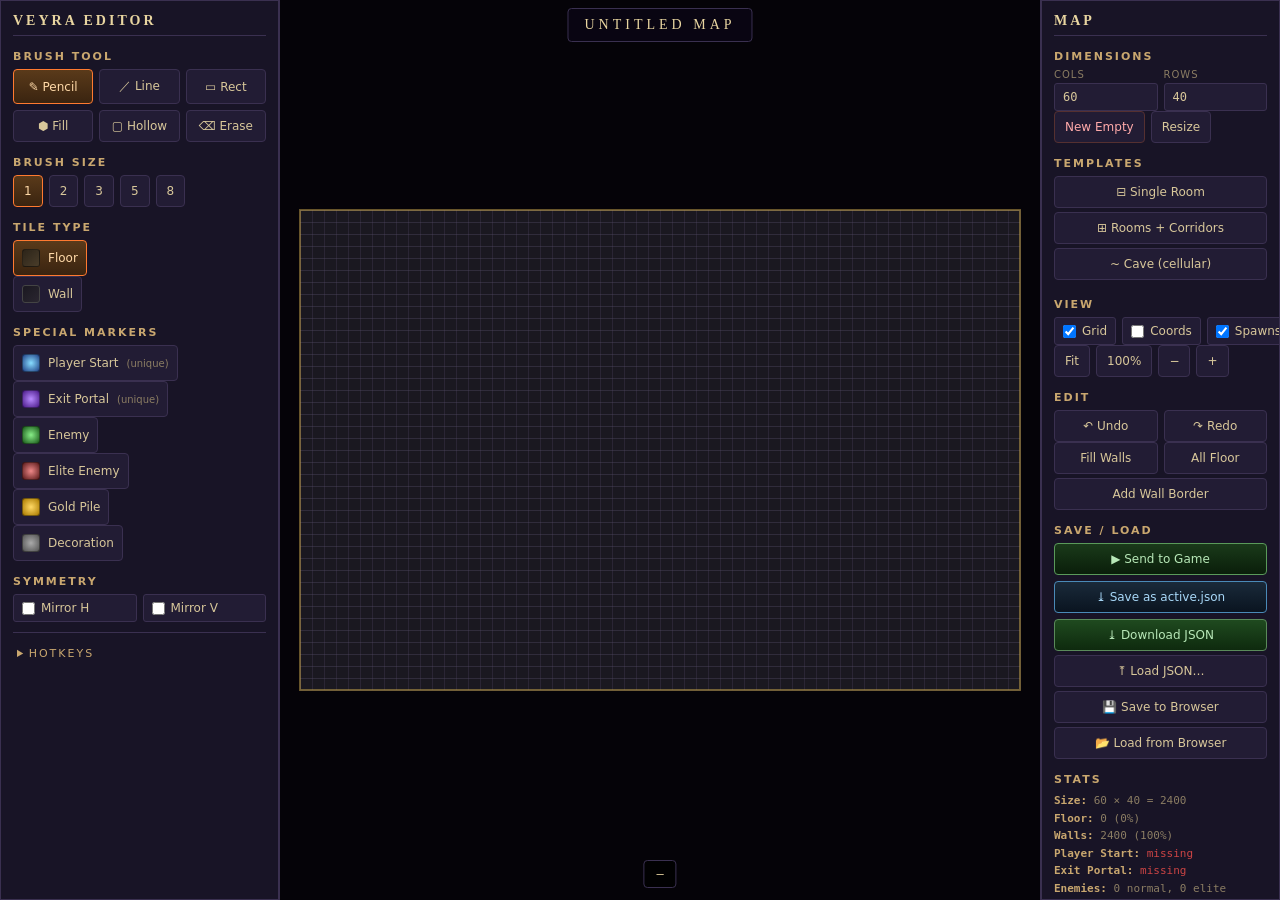
==== commit b80679f7: "feat: Sigil Tree action-rework + slowdown + buff icons + Abstract plan - Sigil Tree: 8 universal + 1" ====
--- a/map-editor.html
+++ b/map-editor.html
@@ -245,6 +245,7 @@
 
     <h3>Save / Load</h3>
     <button id="btn-send-game" class="go" style="width:100%;margin-bottom:6px;background:linear-gradient(180deg,#1a3a1a,#0a1e0a);border-color:#5a9a5a;color:#b8e8b8">▶ Send to Game</button>
+    <button id="btn-save-active" class="go" style="width:100%;margin-bottom:6px;background:linear-gradient(180deg,#1a2a3a,#0a1420);border-color:#4a8ab8;color:#a8d8f8">⤓ Save as active.json</button>
     <button id="btn-save" class="go" style="width:100%;margin-bottom:4px">⤓ Download JSON</button>
     <button id="btn-load" style="width:100%;margin-bottom:4px">⤒ Load JSON…</button>
     <button id="btn-save-local" style="width:100%;margin-bottom:4px">💾 Save to Browser</button>
@@ -1070,6 +1071,26 @@
   window.open('index.html', '_blank');
 };
 
+// ─── Save as active.json ───────────────────────────────────────────────────
+// Downloads the current map as `active.json` — ready to drop into assets/maps/.
+document.getElementById('btn-save-active').onclick = () => {
+  const starts = markers.filter(m => m.type === 'start');
+  const exits  = markers.filter(m => m.type === 'exit');
+  const issues = [];
+  if (starts.length !== 1) issues.push(`need exactly 1 Player Start (have ${starts.length})`);
+  if (exits.length  !== 1) issues.push(`need exactly 1 Exit Portal (have ${exits.length})`);
+  if (issues.length) {
+    alert('Map not ready:\n• ' + issues.join('\n• '));
+    return;
+  }
+  const blob = new Blob([JSON.stringify(buildJSON(), null, 2)], { type: 'application/json' });
+  const url = URL.createObjectURL(blob);
+  const a = document.createElement('a');
+  a.href = url; a.download = 'active.json';
+  a.click();
+  URL.revokeObjectURL(url);
+};
+
 document.getElementById('btn-save').onclick = () => {
   const name = prompt('Map name:', mapName) || mapName;
   mapName = name;
